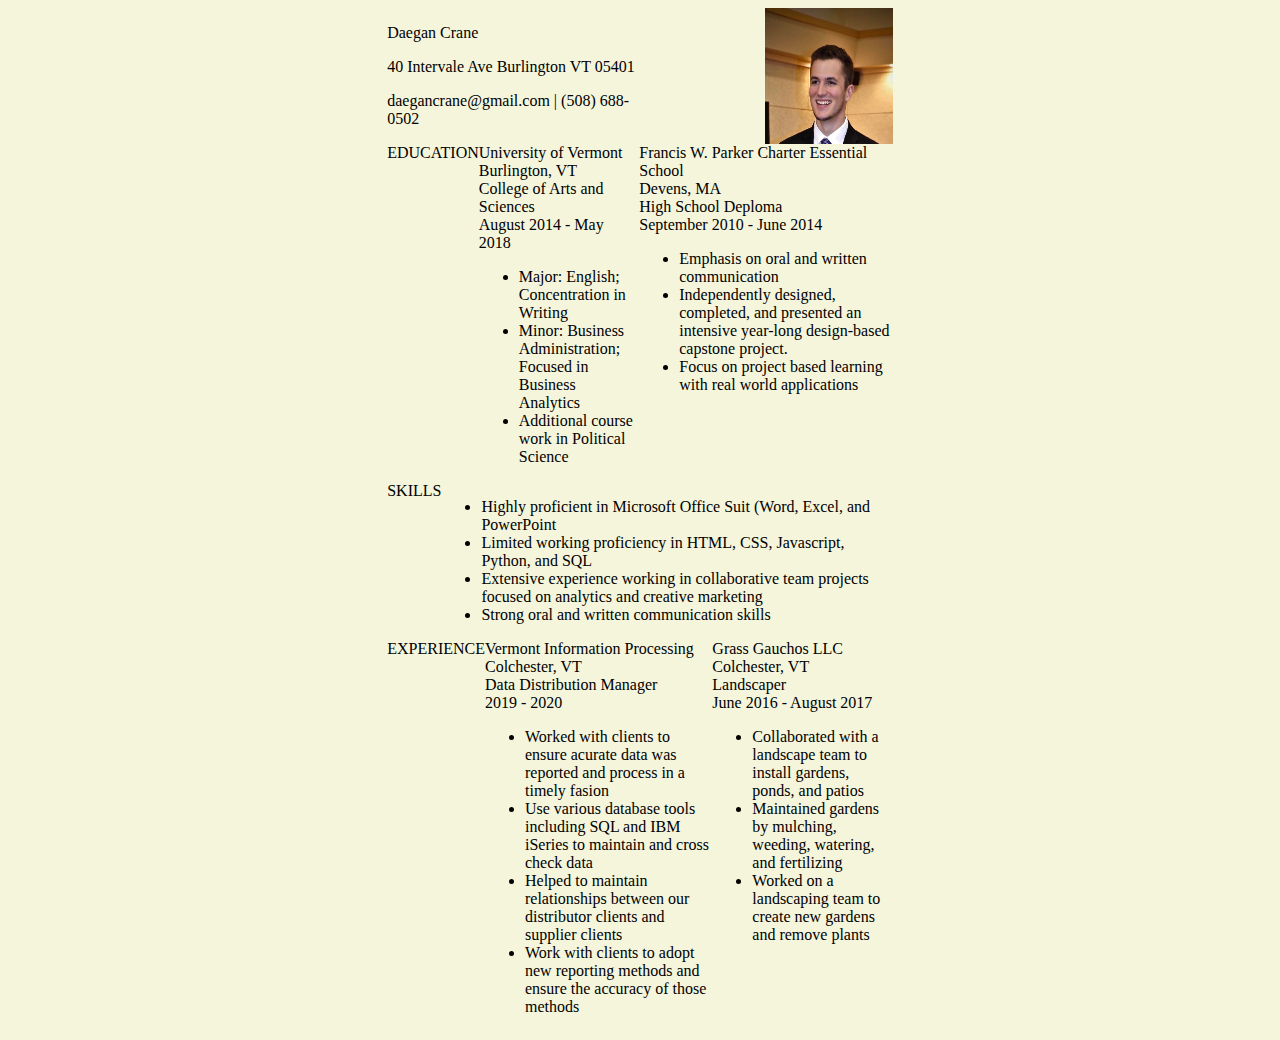
==== new.html @ ab006a8e "adding flex display and BEM naming" ====
<!DOCTYPE html>
<html lang="en">
  <head>
    <meta charset="UTF-8" />
    <meta name="viewport" content="width=device-width, initial-scale=1.0" />
    <link rel="stylesheet" href="css/new.css" />
    <title>Resume</title>
  </head>
  <body class="page">
    <div class="content">
      <header class="heading">
        <div class="heading__left">
          <p class="heading__title">Daegan Crane</p>
          <p class="heading__content">40 Intervale Ave Burlington VT 05401</p>
          <p class="heading__content">daegancrane@gmail.com | (508) 688-0502</p>
        </div>
        <div class="heading__right">
          <img class="heading__img" src="lib/iba9uzck.jpg" />
        </div>
      </header>
      <section class="section">
        <span class="section__label">EDUCATION</span>
        <div class="section__subsection">
          <div class="section__header">
            <div class="section__header section__header--left">
              University of Vermont
            </div>
            <div class="section__header section__header--right">
              Burlington, VT
            </div>
          </div>
          <div class="section__subheader">
            <div class="section__subheader section__subheader--left">
              College of Arts and Sciences
            </div>
            <div class="section__subheader section__subheader--right">
              August 2014 - May 2018
            </div>
          </div>
          <div class="section__content">
            <ul>
              <li>Major: English; Concentration in Writing</li>
              <li>
                Minor: Business Administration; Focused in Business Analytics
              </li>
              <li>Additional course work in Political Science</li>
            </ul>
          </div>
        </div>
        <div class="section__subsection">
          <div class="section__header">
            <div class="section__header section__header--left">
              Francis W. Parker Charter Essential School
            </div>
            <div class="section__header section__header--right">Devens, MA</div>
          </div>
          <div class="section__subheader">
            <div class="section__subheader section__subheader--left">
              High School Deploma
            </div>
            <div class="section__subheader section__subheader--right">
              September 2010 - June 2014
            </div>
          </div>
          <div class="section__content">
            <ul>
              <li>Emphasis on oral and written communication</li>
              <li>
                Independently designed, completed, and presented an intensive
                year-long design-based capstone project.
              </li>
              <li>
                Focus on project based learning with real world applications
              </li>
            </ul>
          </div>
        </div>
      </section>
      <section class="section">
        <span class="section__label">SKILLS</span>
        <div class="section__content">
          <ul>
            <li>
              Highly proficient in Microsoft Office Suit (Word, Excel, and
              PowerPoint
            </li>
            <li>
              Limited working proficiency in HTML, CSS, Javascript, Python, and
              SQL
            </li>
            <li>
              Extensive experience working in collaborative team projects
              focused on analytics and creative marketing
            </li>
            <li>Strong oral and written communication skills</li>
          </ul>
        </div>
      </section>
      <section class="section">
        <span class="section__label">EXPERIENCE</span>
        <div class="section__subsection">
          <div class="section__header">
            <div class="section__header section__header--left">
              Vermont Information Processing
            </div>
            <div class="section__header section__header--right">
              Colchester, VT
            </div>
          </div>
          <div class="section__subheader">
            <div class="section__subheader section__subheader--left">
              Data Distribution Manager
            </div>
            <div class="section__subheader section__subheader--right">
              2019 - 2020
            </div>
          </div>
          <div class="section__content">
            <ul>
              <li>
                Worked with clients to ensure acurate data was reported and
                process in a timely fasion
              </li>
              <li>
                Use various database tools including SQL and IBM iSeries to
                maintain and cross check data
              </li>
              <li>
                Helped to maintain relationships between our distributor clients
                and supplier clients
              </li>
              <li>
                Work with clients to adopt new reporting methods and ensure the
                accuracy of those methods
              </li>
            </ul>
          </div>
        </div>
        <div class="section__subsection">
          <div class="section__header">
            <div class="section__header section__header--left">
              Grass Gauchos LLC
            </div>
            <div class="section__header section__header--right">
              Colchester, VT
            </div>
          </div>
          <div class="section__subheader">
            <div class="section__subheader section__subheader--left">
              Landscaper
            </div>
            <div class="section__subheader section__subheader--right">
              June 2016 - August 2017
            </div>
          </div>
          <div class="section__content">
            <ul>
              <li>
                Collaborated with a landscape team to install gardens, ponds,
                and patios
              </li>
              <li>
                Maintained gardens by mulching, weeding, watering, and
                fertilizing
              </li>
              <li>
                Worked on a landscaping team to create new gardens and remove
                plants
              </li>
            </ul>
          </div>
        </div>
      </section>
    </div>
  </body>
</html>
---- css/new.css ----
.page {
  background-color: beige;
}

.content {
  display: flex;
  flex-direction: column;
  width: 40%;
  align-self: center;
  margin: auto;
}

.heading {
  display: flex;
  flex-direction: row;
}

.heading__left {
  width: 50%;
  justify-content: space-around;
}

.heading__title {
}

.heading__content {
}

.heading__right {
  width: 50%;
  display: flex;
  justify-content: flex-end;
}

.heading__img {
  width: 10vw;
  height: auto;
}

.section {
  display: flex;
}

.section__label {
}

.section__subsection {
}

.section__header {
}

.section__header--right {
}

.section__header--left {
}

.section__subheader {
}

.section__subheader--right {
}

.section__subheader--left {
}

.section__content {
}
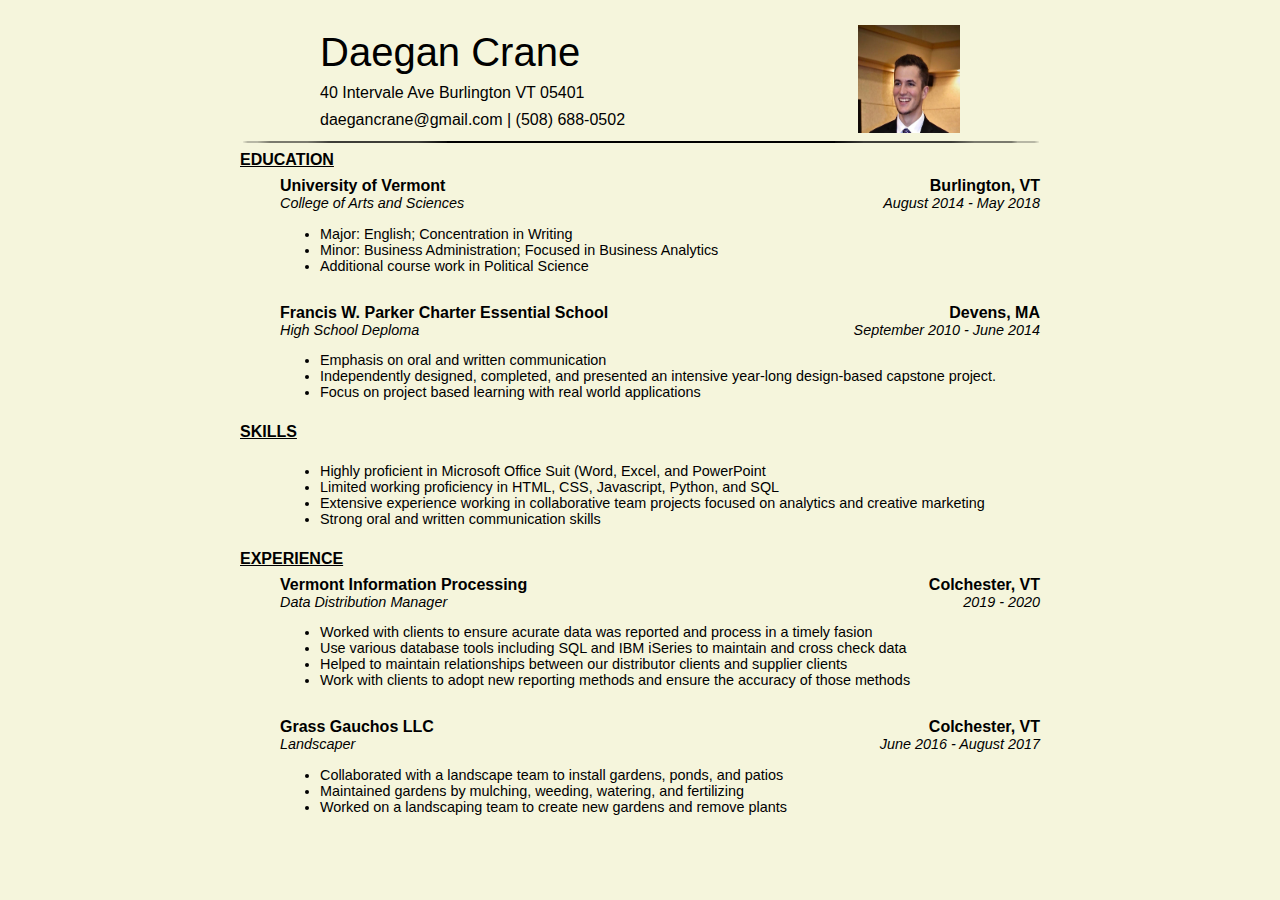
==== commit 4ee63659: "finished adding flex display and naming" ====
--- a/new.html
+++ b/new.html
@@ -10,30 +10,43 @@
     <div class="content">
       <header class="heading">
         <div class="heading__left">
-          <p class="heading__title">Daegan Crane</p>
-          <p class="heading__content">40 Intervale Ave Burlington VT 05401</p>
-          <p class="heading__content">daegancrane@gmail.com | (508) 688-0502</p>
+          <p class="heading__item heading__item--title">Daegan Crane</p>
+          <p class="heading__item heading__item--content">
+            40 Intervale Ave Burlington VT 05401
+          </p>
+          <p class="heading__item heading__item--content">
+            daegancrane@gmail.com | (508) 688-0502
+          </p>
         </div>
         <div class="heading__right">
           <img class="heading__img" src="lib/iba9uzck.jpg" />
         </div>
       </header>
+      <hr class="content__break" />
       <section class="section">
         <span class="section__label">EDUCATION</span>
         <div class="section__subsection">
-          <div class="section__header">
-            <div class="section__header section__header--left">
+          <div class="section__heading">
+            <div
+              class="section__heading section__heading--left section__heading--title"
+            >
               University of Vermont
             </div>
-            <div class="section__header section__header--right">
+            <div
+              class="section__heading section__heading--right section__heading--title"
+            >
               Burlington, VT
             </div>
           </div>
-          <div class="section__subheader">
-            <div class="section__subheader section__subheader--left">
+          <div class="section__heading">
+            <div
+              class="section__heading section__heading--left section__heading--subtitle"
+            >
               College of Arts and Sciences
             </div>
-            <div class="section__subheader section__subheader--right">
+            <div
+              class="section__heading section__heading--right section__heading--subtitle"
+            >
               August 2014 - May 2018
             </div>
           </div>
@@ -48,17 +61,27 @@
           </div>
         </div>
         <div class="section__subsection">
-          <div class="section__header">
-            <div class="section__header section__header--left">
+          <div class="section__heading">
+            <div
+              class="section__heading section__heading--left section__heading--title"
+            >
               Francis W. Parker Charter Essential School
             </div>
-            <div class="section__header section__header--right">Devens, MA</div>
-          </div>
-          <div class="section__subheader">
-            <div class="section__subheader section__subheader--left">
+            <div
+              class="section__heading section__heading--right section__heading--title"
+            >
+              Devens, MA
+            </div>
+          </div>
+          <div class="section__heading">
+            <div
+              class="section__heading section__heading--left section__heading--subtitle"
+            >
               High School Deploma
             </div>
-            <div class="section__subheader section__subheader--right">
+            <div
+              class="section__heading section__heading--right section__heading--subtitle"
+            >
               September 2010 - June 2014
             </div>
           </div>
@@ -78,40 +101,50 @@
       </section>
       <section class="section">
         <span class="section__label">SKILLS</span>
-        <div class="section__content">
-          <ul>
-            <li>
-              Highly proficient in Microsoft Office Suit (Word, Excel, and
-              PowerPoint
-            </li>
-            <li>
-              Limited working proficiency in HTML, CSS, Javascript, Python, and
-              SQL
-            </li>
-            <li>
-              Extensive experience working in collaborative team projects
-              focused on analytics and creative marketing
-            </li>
-            <li>Strong oral and written communication skills</li>
-          </ul>
+        <div class="section__subsection">
+          <div class="section__content">
+            <ul>
+              <li>
+                Highly proficient in Microsoft Office Suit (Word, Excel, and
+                PowerPoint
+              </li>
+              <li>
+                Limited working proficiency in HTML, CSS, Javascript, Python,
+                and SQL
+              </li>
+              <li>
+                Extensive experience working in collaborative team projects
+                focused on analytics and creative marketing
+              </li>
+              <li>Strong oral and written communication skills</li>
+            </ul>
+          </div>
         </div>
       </section>
       <section class="section">
         <span class="section__label">EXPERIENCE</span>
         <div class="section__subsection">
-          <div class="section__header">
-            <div class="section__header section__header--left">
+          <div class="section__heading">
+            <div
+              class="section__heading section__heading--left section__heading--title"
+            >
               Vermont Information Processing
             </div>
-            <div class="section__header section__header--right">
+            <div
+              class="section__heading section__heading--right section__heading--title"
+            >
               Colchester, VT
             </div>
           </div>
-          <div class="section__subheader">
-            <div class="section__subheader section__subheader--left">
+          <div class="section__heading">
+            <div
+              class="section__heading section__heading--left section__heading--subtitle"
+            >
               Data Distribution Manager
             </div>
-            <div class="section__subheader section__subheader--right">
+            <div
+              class="section__heading section__heading--right section__heading--subtitle"
+            >
               2019 - 2020
             </div>
           </div>
@@ -137,19 +170,27 @@
           </div>
         </div>
         <div class="section__subsection">
-          <div class="section__header">
-            <div class="section__header section__header--left">
+          <div class="section__heading">
+            <div
+              class="section__heading section__heading--left section__heading--title"
+            >
               Grass Gauchos LLC
             </div>
-            <div class="section__header section__header--right">
+            <div
+              class="section__heading section__heading--right section__heading--title"
+            >
               Colchester, VT
             </div>
           </div>
-          <div class="section__subheader">
-            <div class="section__subheader section__subheader--left">
+          <div class="section__heading">
+            <div
+              class="section__heading section__heading--left section__heading--subtitle"
+            >
               Landscaper
             </div>
-            <div class="section__subheader section__subheader--right">
+            <div
+              class="section__heading section__heading--right section__heading--subtitle"
+            >
               June 2016 - August 2017
             </div>
           </div>
--- a/css/new.css
+++ b/css/new.css
@@ -1,29 +1,44 @@
 .page {
   background-color: beige;
+  font-family: Arial, Helvetica, sans-serif;
+  font-size: 1em;
 }
 
 .content {
   display: flex;
   flex-direction: column;
-  width: 40%;
+  width: 95%;
+  max-width: 800px;
   align-self: center;
-  margin: auto;
+  margin: 2% auto;
+  justify-content: space-between;
 }
 
 .heading {
   display: flex;
   flex-direction: row;
+  width: 80%;
+  align-self: center;
 }
 
 .heading__left {
+  display: flex;
   width: 50%;
+  flex-direction: column;
   justify-content: space-around;
+  height: 12vh;
 }
 
-.heading__title {
+.heading__item {
+  margin: 0 0;
 }
 
-.heading__content {
+.heading__item--title {
+  font-size: 2.5rem;
+}
+
+.heading__item--content {
+  font-size: 1rem;
 }
 
 .heading__right {
@@ -33,37 +48,62 @@
 }
 
 .heading__img {
-  width: 10vw;
+  width: 8vw;
   height: auto;
+}
+
+.content__break {
+  display: flex;
+  color: black;
+  border: 1px solid black;
+  border-radius: 80%;
+  width: 100%;
 }
 
 .section {
   display: flex;
+  flex-direction: column;
 }
 
 .section__label {
+  font-weight: 700;
+  text-decoration: underline;
 }
 
 .section__subsection {
+  display: flex;
+  flex-direction: column;
+  width: 95%;
+  align-self: end;
+  margin: 1% 0;
+  font-size: 0.9rem;
 }
 
-.section__header {
+.section__heading {
+  display: flex;
+  flex-direction: row;
 }
 
-.section__header--right {
+.section__heading--right {
+  justify-content: flex-end;
+  width: 50%;
 }
 
-.section__header--left {
+.section__heading--title {
+  font-weight: 700;
+  font-size: 1rem;
 }
 
-.section__subheader {
+.section__heading--subtitle {
+  font-style: italic;
 }
 
-.section__subheader--right {
-}
-
-.section__subheader--left {
+.section__heading--left {
+  justify-content: flex-start;
+  width: 50%;
 }
 
 .section__content {
+  display: flex;
+  margin: 0 0;
 }
